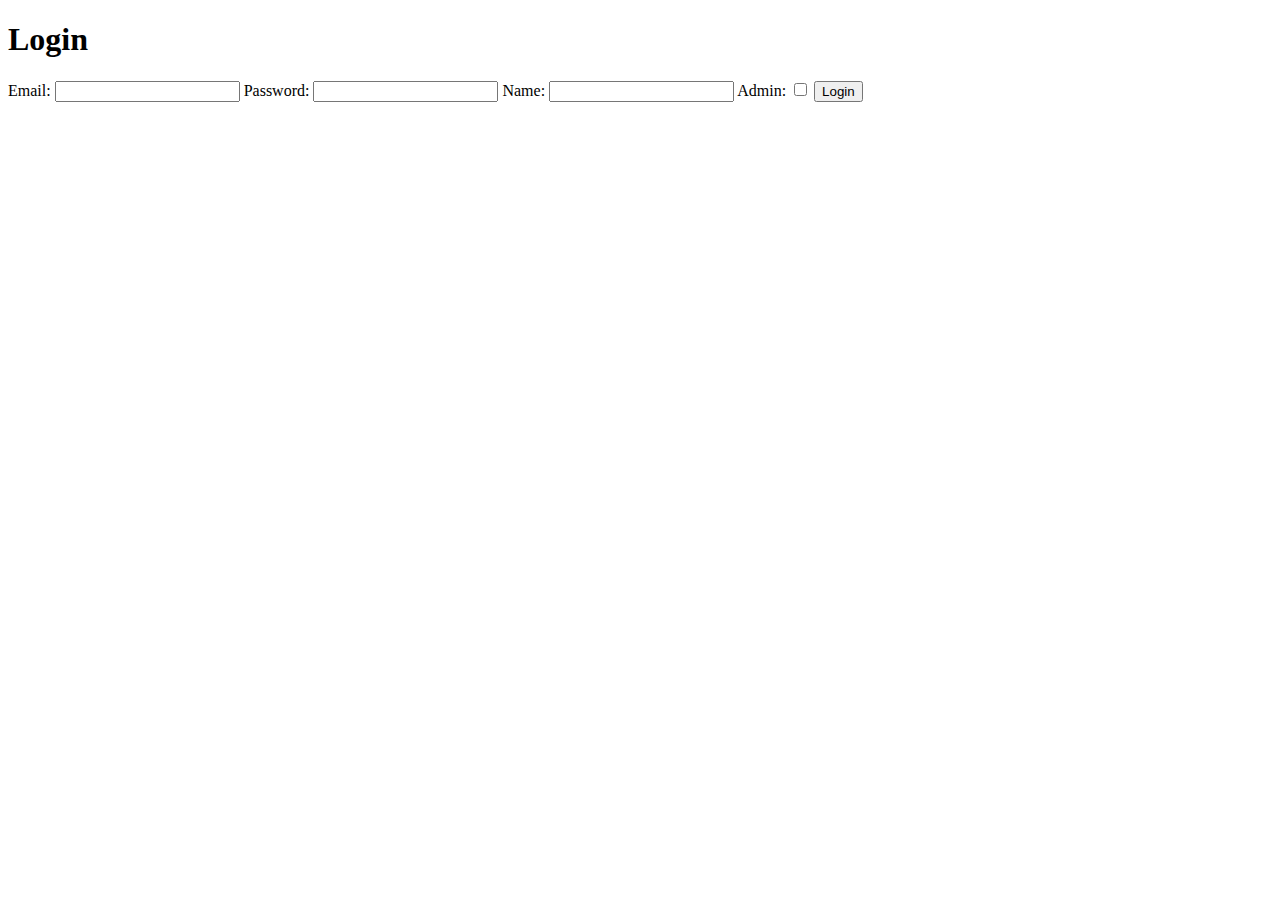
==== index.html @ a4492f34 "Add files via upload" ====
<!DOCTYPE html>
<html lang="en">
<head>
    <meta charset="UTF-8">
    <meta name="viewport" content="width=device-width, initial-scale=1.0">

    <title>Login</title>
    <link rel="stylesheet" href="style.css">
</head>
<body>
    <h1>Login</h1>
    <form id="loginForm">
        <label for="email">Email:</label>
        <input type="email" id="email" required>
        
        <label for="password">Password:</label>
        <input type="password" id="password" required>
        
        <label for="name">Name:</label>
        <input type="text" id="name" required>
        
        <label for="isAdmin">Admin:</label>
        <input type="checkbox" id="isAdmin">
        
        <button type="submit">Login</button>
    </form>
    <script src="index.js"></script>
</body>
</html>
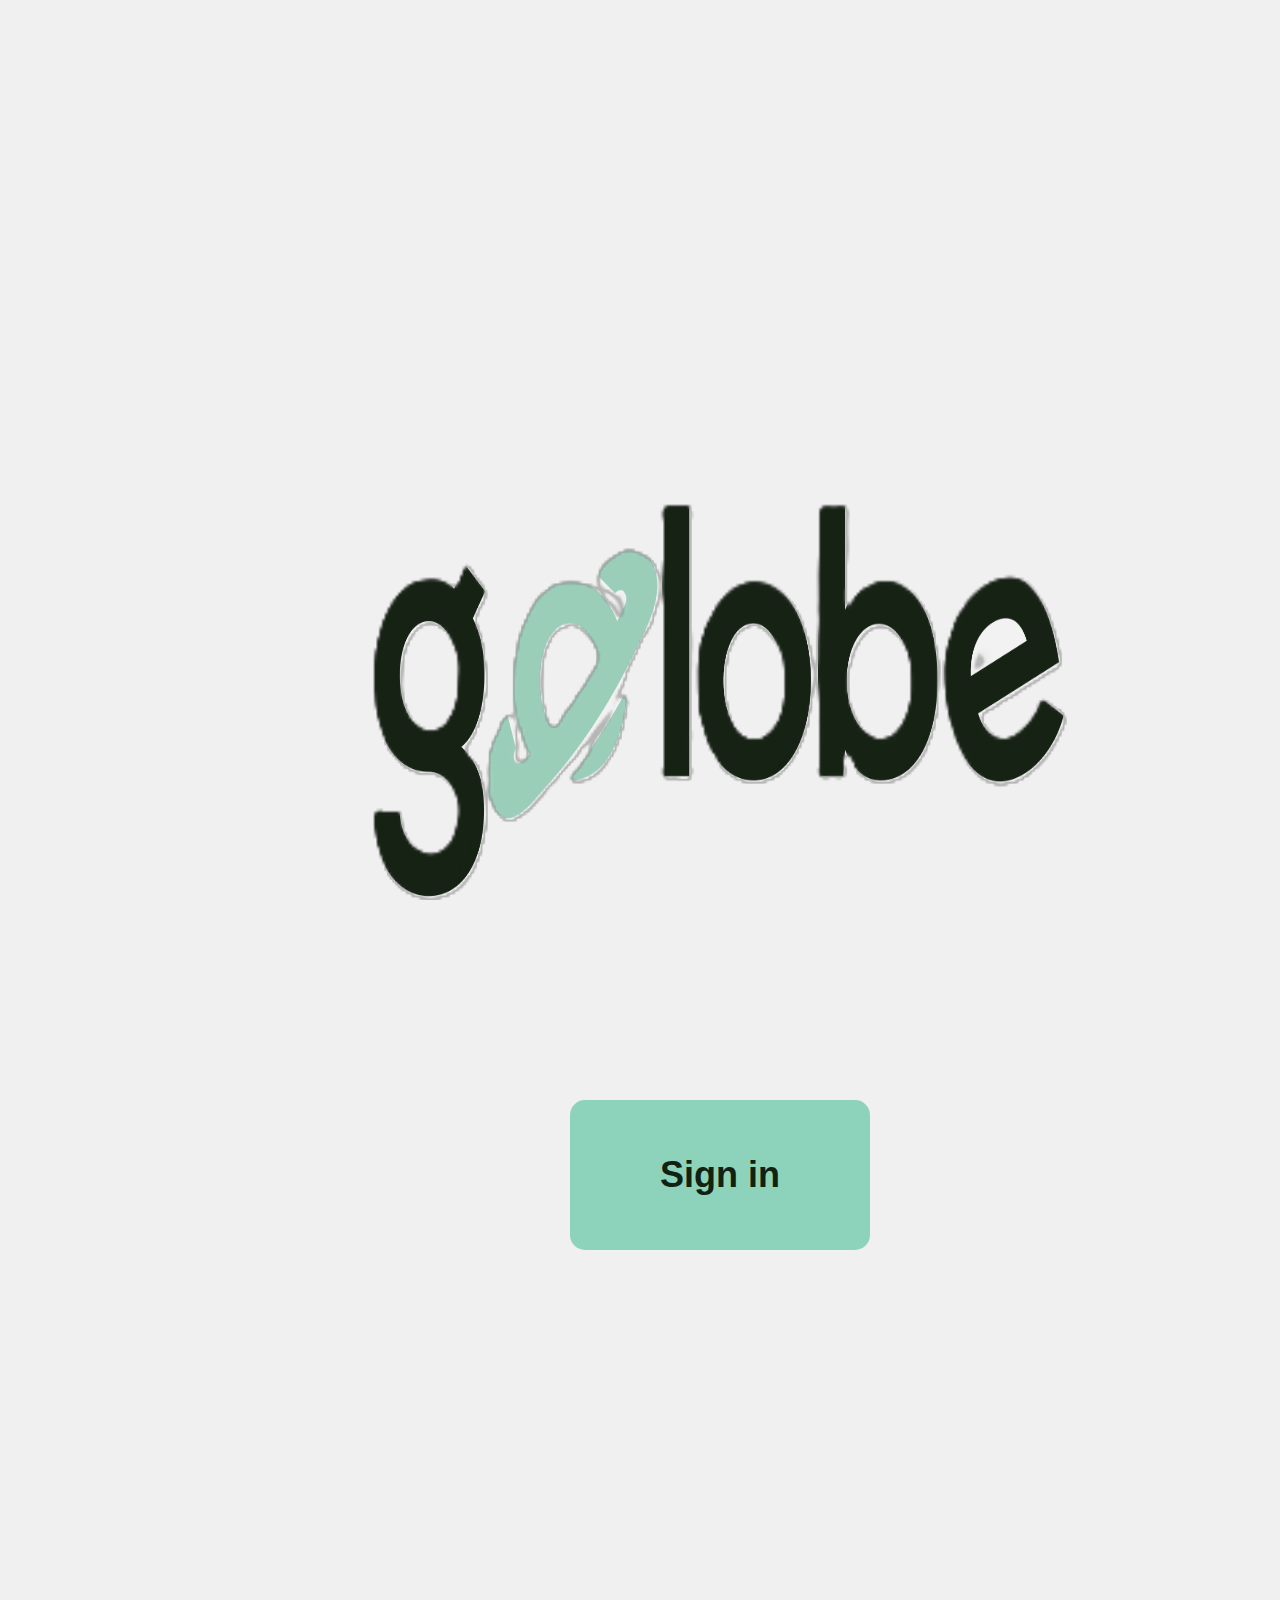
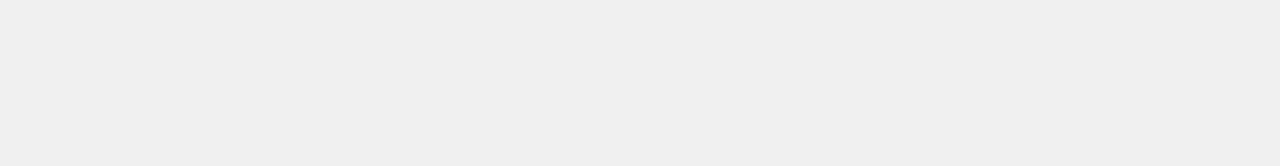
==== commit 9fb11332: "all the updates" ====
--- a/index.html
+++ b/index.html
@@ -5,25 +5,14 @@
     <meta name="viewport" content="width=device-width, initial-scale=1.0">
 
     <title>Login</title>
-    <link rel="stylesheet" href="style.css">
+    <link rel="stylesheet" href="assets/css/style.css">
 </head>
 <body>
-    <h1>Login</h1>
-    <form id="loginForm">
-        <label for="email">Email:</label>
-        <input type="email" id="email" required>
-        
-        <label for="password">Password:</label>
-        <input type="password" id="password" required>
-        
-        <label for="name">Name:</label>
-        <input type="text" id="name" required>
-        
-        <label for="isAdmin">Admin:</label>
-        <input type="checkbox" id="isAdmin">
-        
-        <button type="submit">Login</button>
-    </form>
-    <script src="index.js"></script>
+    <section id="container">
+        <img src="assets/img/logo.png" id = "logo">
+        <button id="signIn">Sign in</button>
+    </section>
+
+    <script type="module"  src="index.js"></script>
 </body>
 </html>--- a/assets/css/style.css
+++ b/assets/css/style.css
@@ -0,0 +1,43 @@
+
+body {
+   
+   
+    margin: 0;
+    padding: 0;
+    display: flex;
+    flex-direction: column;
+    align-items: center;
+    justify-content: center;
+    width: 1440px;
+}
+
+
+#container{
+    padding: 500px 100px;
+    display: flex;
+    flex-direction: column;
+    align-items: center;
+    justify-content: center;
+    width: 1440px;
+    background-color: #f0f0f0;
+}
+#logo{
+  height: 400px;
+  width: 700px;
+  margin-bottom: 200px;
+}
+
+#signIn{
+    background-color: #8DD3BB;
+    color: #112211;
+    padding: 10px;
+    border: none;
+    border-radius: 15px;
+    cursor: pointer;
+    font-size: 36px;
+    margin-bottom: 16px;
+    width: 300px;
+    height: 150px;
+    font-weight: 600;
+  
+}
